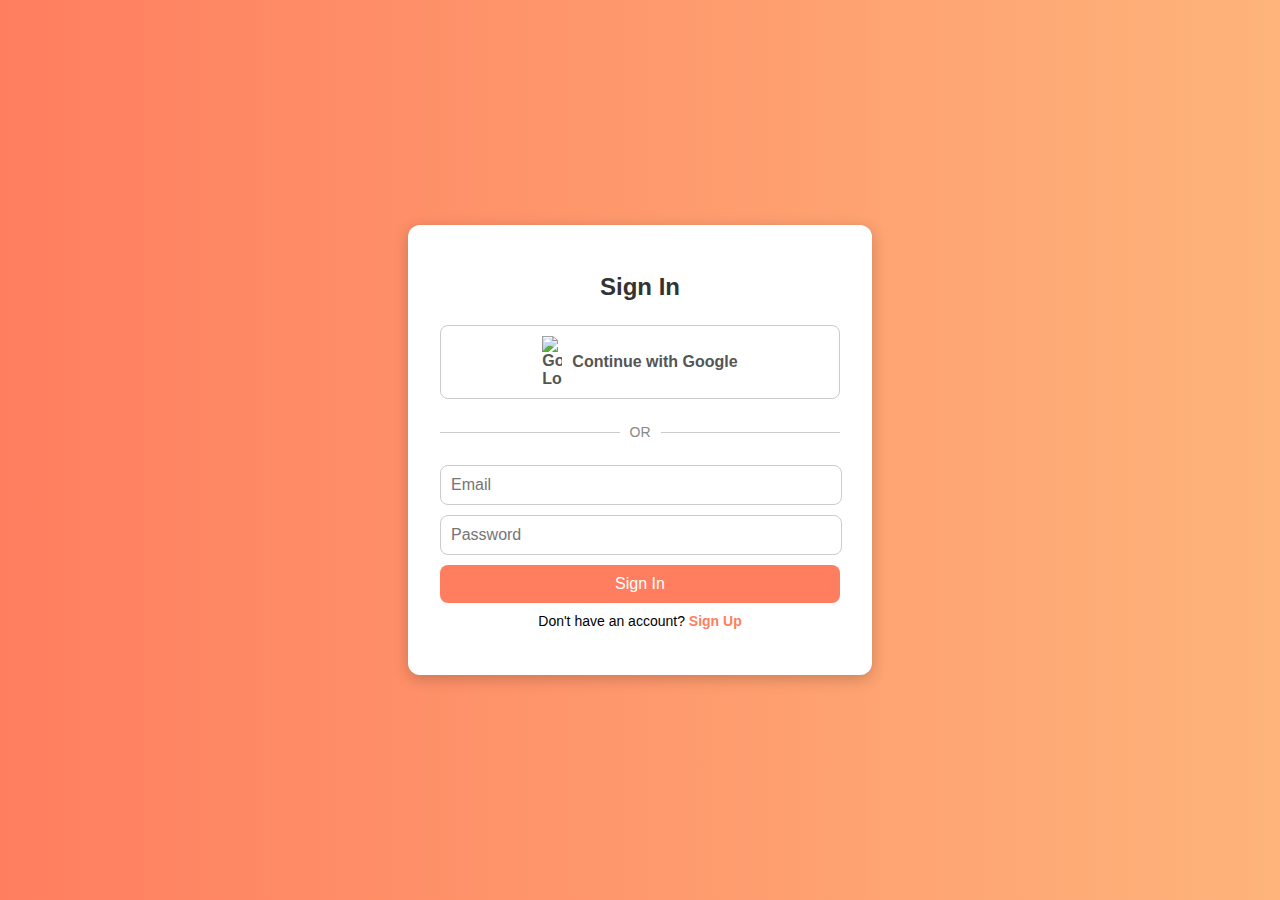
==== landing.html @ 03fd382a "Create landing.html" ====
<!DOCTYPE html>
<html lang="en">
<head>
    <meta charset="UTF-8">
    <meta name="viewport" content="width=device-width, initial-scale=1.0">
    <title>Welcome</title>
    <style>
        body {
            font-family: Arial, sans-serif;
            text-align: center;
            background: linear-gradient(to bottom, #ff7e5f, #feb47b);
            color: #333;
            display: flex;
            justify-content: center;
            align-items: center;
            height: 100vh;
            margin: 0;
        }

        .container {
            background: white;
            padding: 20px;
            border-radius: 10px;
            box-shadow: 0 4px 8px rgba(0, 0, 0, 0.2);
            text-align: center;
        }

        .profile {
            display: flex;
            align-items: center;
            justify-content: center;
            gap: 10px;
        }

        .profile img {
            width: 50px;
            height: 50px;
            border-radius: 50%;
        }

        #logout-btn {
            background: #ff5722;
            color: white;
            border: none;
            padding: 10px 20px;
            font-size: 16px;
            cursor: pointer;
            margin-top: 20px;
            border-radius: 5px;
        }

        #logout-btn:hover {
            background: #e64a19;
        }
    </style>
</head>
<body>
    <div class="container">
        <div class="profile">
            <img id="profile-pic" src="default-profile.png" alt="Profile Picture">
            <h1 id="welcome-message">Hello, User</h1>
        </div>
        <button id="logout-btn">Log Out</button>
    </div>

    <script>
        // Load user data from localStorage
        const userData = JSON.parse(localStorage.getItem("user"));
        if (userData) {
            document.getElementById("profile-pic").src = userData.profilePic;
            document.getElementById("welcome-message").textContent = `Hello, ${userData.name}`;
        } else {
            window.location.href = "index.html"; // Redirect if not logged in
        }

        // Log out function
        document.getElementById("logout-btn").addEventListener("click", () => {
            localStorage.removeItem("user"); // Clear user data
            window.location.href = "index.html"; // Redirect to login
        });
    </script>
</body>
</html>
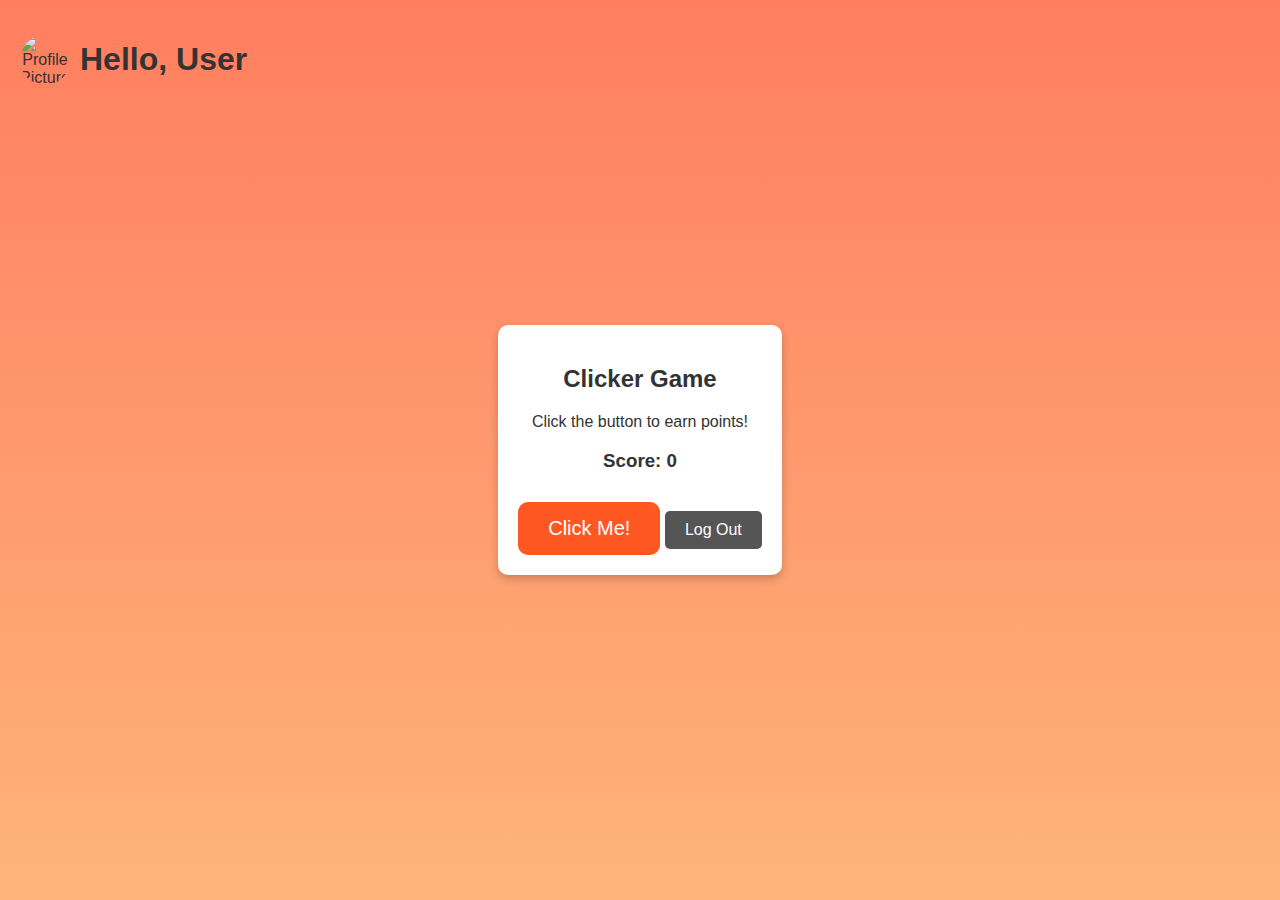
==== commit d981c00f: "Update landing.html" ====
--- a/landing.html
+++ b/landing.html
@@ -3,7 +3,7 @@
 <head>
     <meta charset="UTF-8">
     <meta name="viewport" content="width=device-width, initial-scale=1.0">
-    <title>Welcome</title>
+    <title>Clicker Game</title>
     <style>
         body {
             font-family: Arial, sans-serif;
@@ -15,6 +15,22 @@
             align-items: center;
             height: 100vh;
             margin: 0;
+            flex-direction: column;
+        }
+
+        .header {
+            display: flex;
+            align-items: center;
+            gap: 10px;
+            position: absolute;
+            top: 20px;
+            left: 20px;
+        }
+
+        .header img {
+            width: 50px;
+            height: 50px;
+            border-radius: 50%;
         }
 
         .container {
@@ -25,59 +41,98 @@
             text-align: center;
         }
 
-        .profile {
-            display: flex;
-            align-items: center;
-            justify-content: center;
-            gap: 10px;
+        .game {
+            margin-top: 20px;
         }
 
-        .profile img {
-            width: 50px;
-            height: 50px;
-            border-radius: 50%;
+        #click-button {
+            background: #ff5722;
+            color: white;
+            border: none;
+            padding: 15px 30px;
+            font-size: 20px;
+            cursor: pointer;
+            border-radius: 10px;
+        }
+
+        #click-button:hover {
+            background: #e64a19;
         }
 
         #logout-btn {
-            background: #ff5722;
+            background: #555;
             color: white;
             border: none;
             padding: 10px 20px;
             font-size: 16px;
             cursor: pointer;
+            border-radius: 5px;
             margin-top: 20px;
-            border-radius: 5px;
         }
 
         #logout-btn:hover {
-            background: #e64a19;
+            background: #333;
         }
     </style>
 </head>
 <body>
+
+    <div class="header">
+        <img id="profile-pic" src="default-profile.png" alt="Profile Picture">
+        <h1 id="welcome-message">Hello, User</h1>
+    </div>
+
     <div class="container">
-        <div class="profile">
-            <img id="profile-pic" src="default-profile.png" alt="Profile Picture">
-            <h1 id="welcome-message">Hello, User</h1>
-        </div>
+        <h2>Clicker Game</h2>
+        <p>Click the button to earn points!</p>
+        <h3>Score: <span id="score">0</span></h3>
+        <button id="click-button">Click Me!</button>
         <button id="logout-btn">Log Out</button>
     </div>
 
     <script>
-        // Load user data from localStorage
-        const userData = JSON.parse(localStorage.getItem("user"));
-        if (userData) {
+    // Import Firebase
+    import { getAuth, onAuthStateChanged } from "https://www.gstatic.com/firebasejs/11.2.0/firebase-auth.js";
+
+    // Firebase authentication check
+    const auth = getAuth();
+
+    onAuthStateChanged(auth, (user) => {
+        if (user) {
+            // If user is logged in, display user info and game
+            const userData = {
+                name: user.displayName || "User",
+                email: user.email,
+                profilePic: user.photoURL || "default-profile.png"
+            };
             document.getElementById("profile-pic").src = userData.profilePic;
             document.getElementById("welcome-message").textContent = `Hello, ${userData.name}`;
+
+            // Use localStorage to store user data for the game progress
+            const userKey = `clicker-score-${user.email}`;
+            let score = parseInt(localStorage.getItem(userKey)) || 0;
+            document.getElementById("score").textContent = score;
+
+            // Game logic
+            document.getElementById("click-button").addEventListener("click", () => {
+                score++;
+                document.getElementById("score").textContent = score;
+                localStorage.setItem(userKey, score); // Save progress
+            });
+
         } else {
-            window.location.href = "index.html"; // Redirect if not logged in
+            // If the user is not logged in, redirect to the login page
+            window.location.href = "index.html";
         }
+    });
 
-        // Log out function
-        document.getElementById("logout-btn").addEventListener("click", () => {
-            localStorage.removeItem("user"); // Clear user data
-            window.location.href = "index.html"; // Redirect to login
-        });
-    </script>
+    // Logout function
+    document.getElementById("logout-btn").addEventListener("click", () => {
+        localStorage.removeItem("user"); // Clear user session
+        window.location.href = "index.html"; // Redirect to login
+    });
+</script>
+
+
 </body>
 </html>
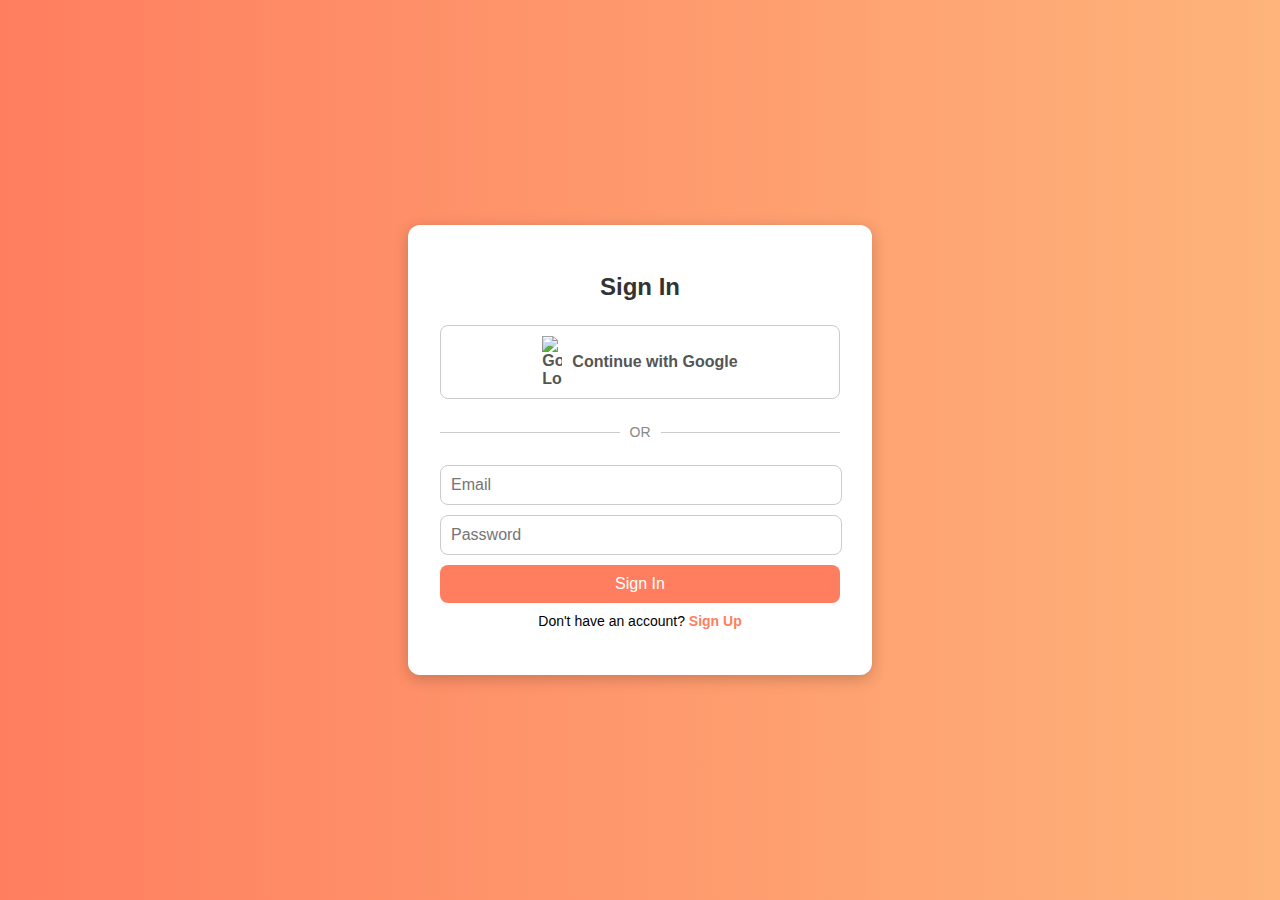
==== commit 94be9494: "Update landing.html" ====
--- a/landing.html
+++ b/landing.html
@@ -91,48 +91,33 @@
     </div>
 
     <script>
-    // Import Firebase
-    import { getAuth, onAuthStateChanged } from "https://www.gstatic.com/firebasejs/11.2.0/firebase-auth.js";
-
-    // Firebase authentication check
-    const auth = getAuth();
-
-    onAuthStateChanged(auth, (user) => {
-        if (user) {
-            // If user is logged in, display user info and game
-            const userData = {
-                name: user.displayName || "User",
-                email: user.email,
-                profilePic: user.photoURL || "default-profile.png"
-            };
+        // Load user data from localStorage
+        const userData = JSON.parse(localStorage.getItem("user"));
+        if (userData) {
             document.getElementById("profile-pic").src = userData.profilePic;
             document.getElementById("welcome-message").textContent = `Hello, ${userData.name}`;
+        } else {
+            window.location.href = "index.html"; // Redirect if not logged in
+        }
 
-            // Use localStorage to store user data for the game progress
-            const userKey = `clicker-score-${user.email}`;
-            let score = parseInt(localStorage.getItem(userKey)) || 0;
+        // Unique storage key for user
+        const userKey = `clicker-score-${userData.email}`;
+        let score = parseInt(localStorage.getItem(userKey)) || 0;
+        document.getElementById("score").textContent = score;
+
+        // Clicker game logic
+        document.getElementById("click-button").addEventListener("click", () => {
+            score++;
             document.getElementById("score").textContent = score;
+            localStorage.setItem(userKey, score); // Save progress
+        });
 
-            // Game logic
-            document.getElementById("click-button").addEventListener("click", () => {
-                score++;
-                document.getElementById("score").textContent = score;
-                localStorage.setItem(userKey, score); // Save progress
-            });
-
-        } else {
-            // If the user is not logged in, redirect to the login page
-            window.location.href = "index.html";
-        }
-    });
-
-    // Logout function
-    document.getElementById("logout-btn").addEventListener("click", () => {
-        localStorage.removeItem("user"); // Clear user session
-        window.location.href = "index.html"; // Redirect to login
-    });
-</script>
-
+        // Logout function
+        document.getElementById("logout-btn").addEventListener("click", () => {
+            localStorage.removeItem("user"); // Clear user session
+            window.location.href = "index.html"; // Redirect to login
+        });
+    </script>
 
 </body>
 </html>
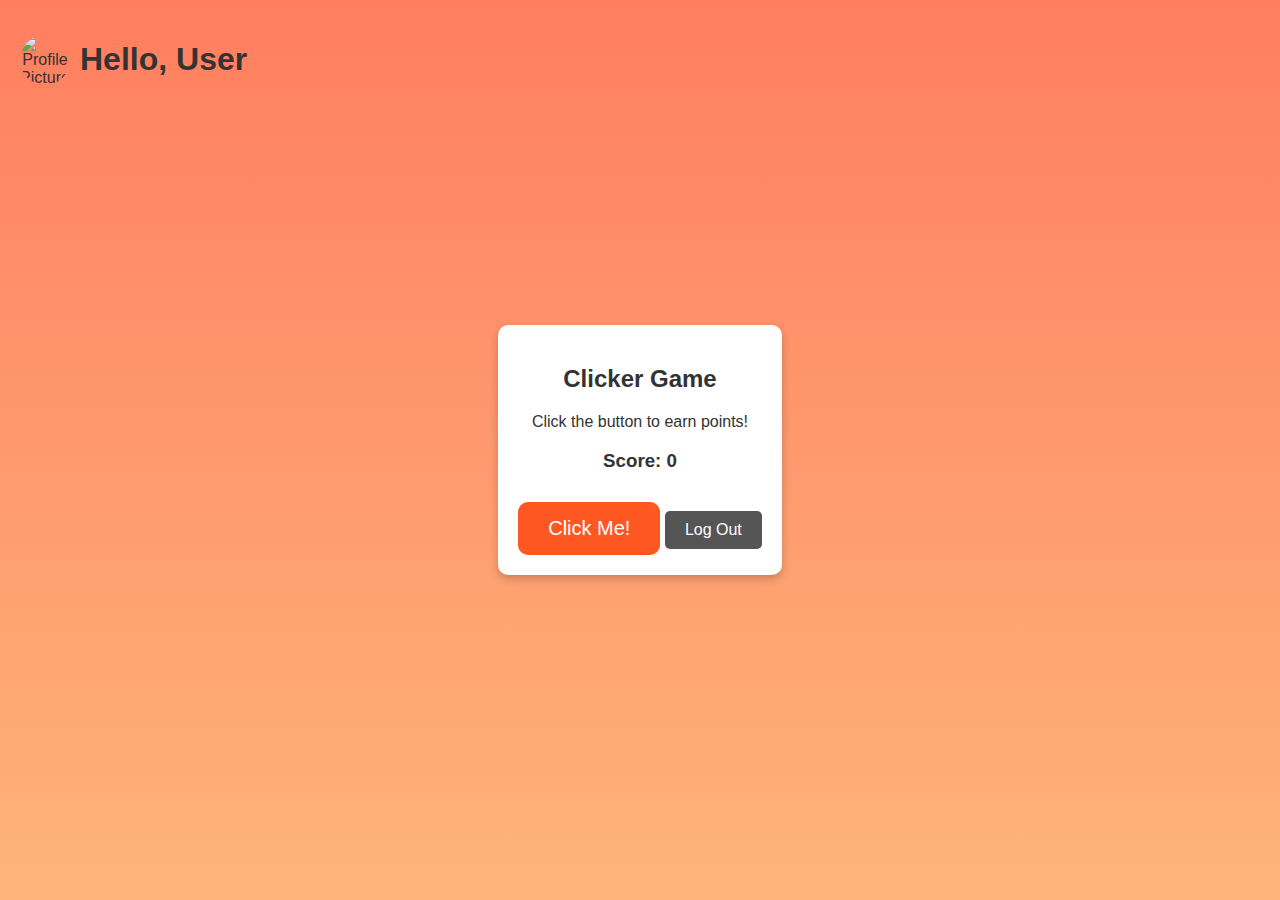
==== commit acb28d2a: "Update landing.html" ====
--- a/landing.html
+++ b/landing.html
@@ -90,34 +90,60 @@
         <button id="logout-btn">Log Out</button>
     </div>
 
-    <script>
-        // Load user data from localStorage
-        const userData = JSON.parse(localStorage.getItem("user"));
-        if (userData) {
-            document.getElementById("profile-pic").src = userData.profilePic;
-            document.getElementById("welcome-message").textContent = `Hello, ${userData.name}`;
-        } else {
-            window.location.href = "index.html"; // Redirect if not logged in
-        }
+    <script type="module">
+  import { getAuth, onAuthStateChanged, signOut } from "https://www.gstatic.com/firebasejs/11.2.0/firebase-auth.js";
+  import { getFirestore, doc, getDoc, setDoc } from "https://www.gstatic.com/firebasejs/11.2.0/firebase-firestore.js";
+  import { initializeApp } from "https://www.gstatic.com/firebasejs/11.2.0/firebase-app.js";
 
-        // Unique storage key for user
-        const userKey = `clicker-score-${userData.email}`;
-        let score = parseInt(localStorage.getItem(userKey)) || 0;
-        document.getElementById("score").textContent = score;
+  const firebaseConfig = {
+    apiKey: "AIzaSyB_1k5m_Xvz_JPlZ_9ZOR52UJUQWZKxfxo",
+    authDomain: "login-1ca6e.firebaseapp.com",
+    projectId: "login-1ca6e",
+    storageBucket: "login-1ca6e.firebasestorage.app",
+    messagingSenderId: "230736267753",
+    appId: "1:230736267753:web:ddd5e59c36a6e360136378"
+  };
 
-        // Clicker game logic
-        document.getElementById("click-button").addEventListener("click", () => {
-            score++;
-            document.getElementById("score").textContent = score;
-            localStorage.setItem(userKey, score); // Save progress
-        });
+  const app = initializeApp(firebaseConfig);
+  const auth = getAuth(app);
+  const db = getFirestore(app);
 
-        // Logout function
-        document.getElementById("logout-btn").addEventListener("click", () => {
-            localStorage.removeItem("user"); // Clear user session
-            window.location.href = "index.html"; // Redirect to login
-        });
-    </script>
+  let userData;
+  
+  onAuthStateChanged(auth, async (user) => {
+    if (user) {
+      userData = user;
+      const userRef = doc(db, "users", user.uid);
+      const userDoc = await getDoc(userRef);
+
+      if (userDoc.exists()) {
+        document.getElementById("profile-pic").src = userDoc.data().profilePic;
+        document.getElementById("welcome-message").textContent = `Hello, ${userDoc.data().name}`;
+        document.getElementById("score").textContent = userDoc.data().score || 0;
+      }
+    } else {
+      window.location.href = "index.html"; // Redirect if not logged in
+    }
+  });
+
+  document.getElementById("click-button").addEventListener("click", async () => {
+    if (!userData) return;
+    
+    const userRef = doc(db, "users", userData.uid);
+    const userDoc = await getDoc(userRef);
+    let newScore = (userDoc.exists() ? userDoc.data().score : 0) + 1;
+
+    await setDoc(userRef, { score: newScore }, { merge: true });
+    document.getElementById("score").textContent = newScore;
+  });
+
+  document.getElementById("logout-btn").addEventListener("click", async () => {
+    await signOut(auth);
+    localStorage.removeItem("user");
+    window.location.href = "index.html"; 
+  });
+</script>
+
 
 </body>
 </html>
